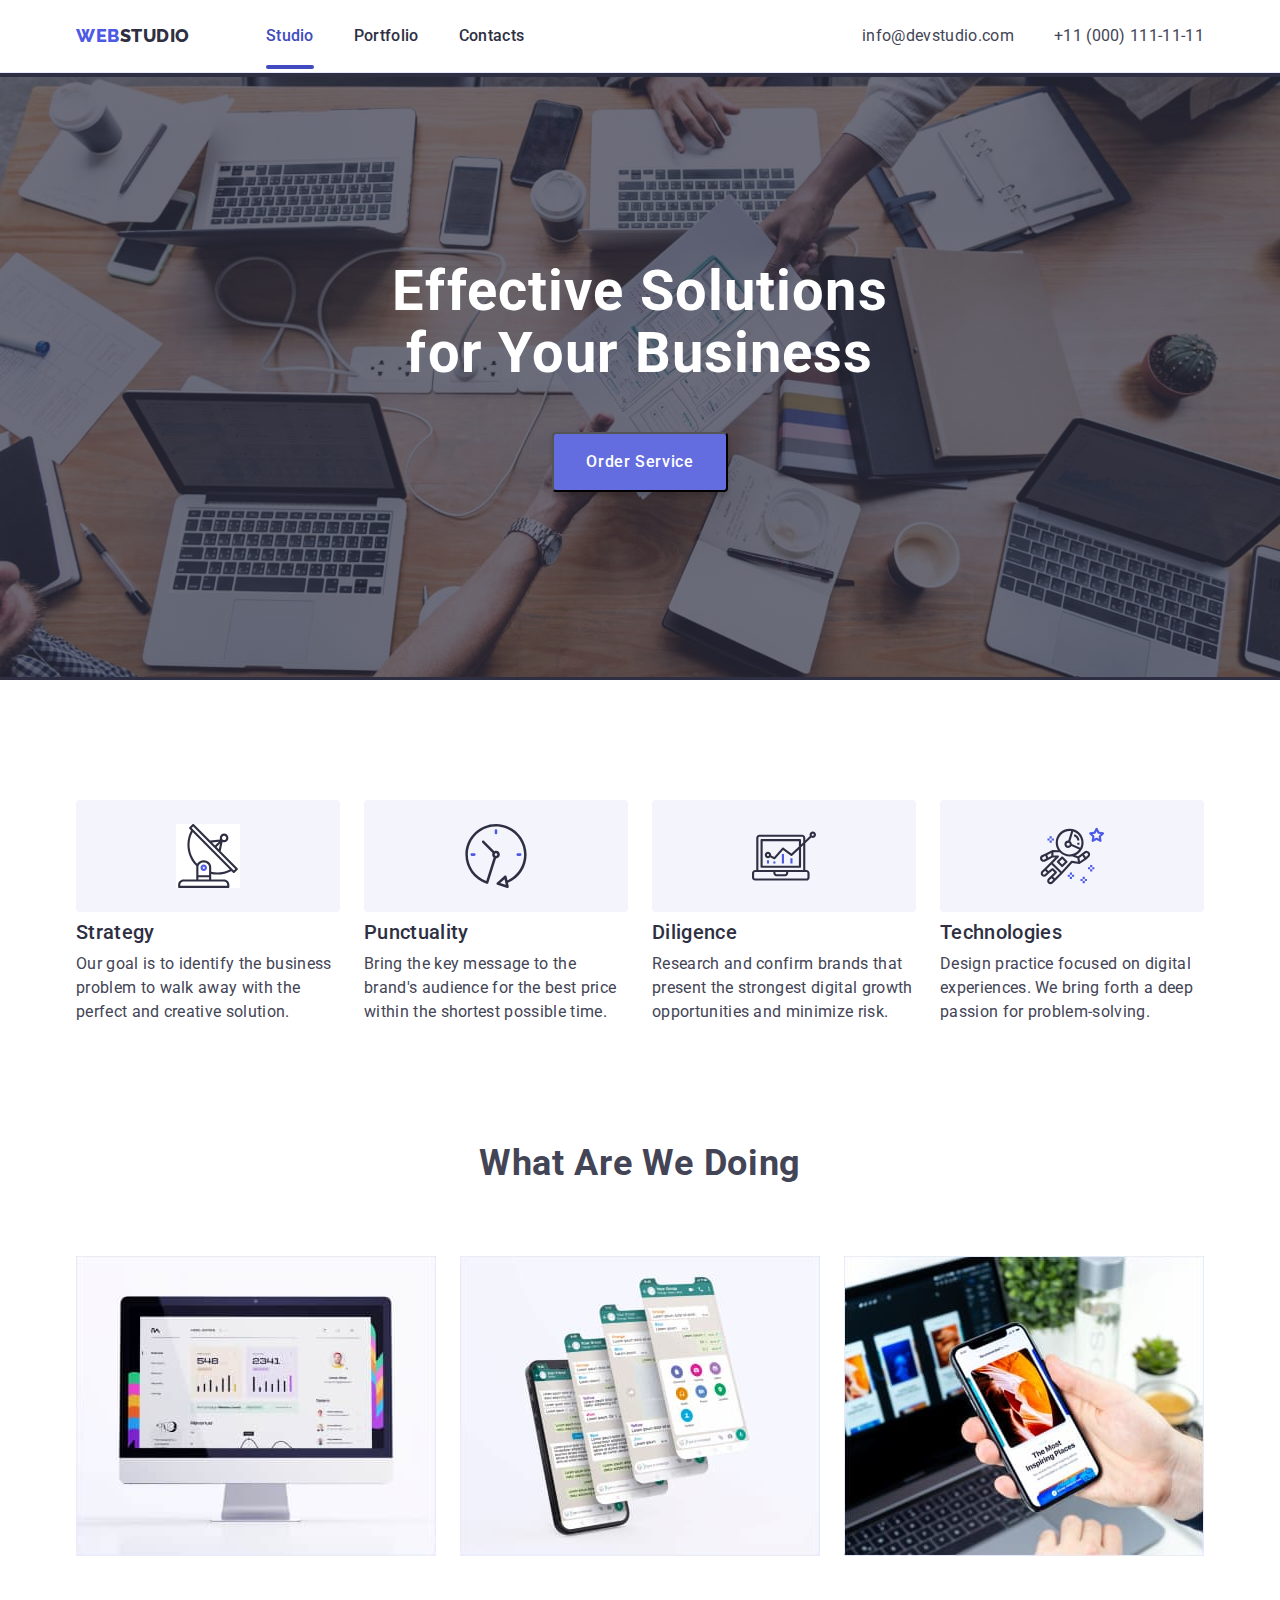
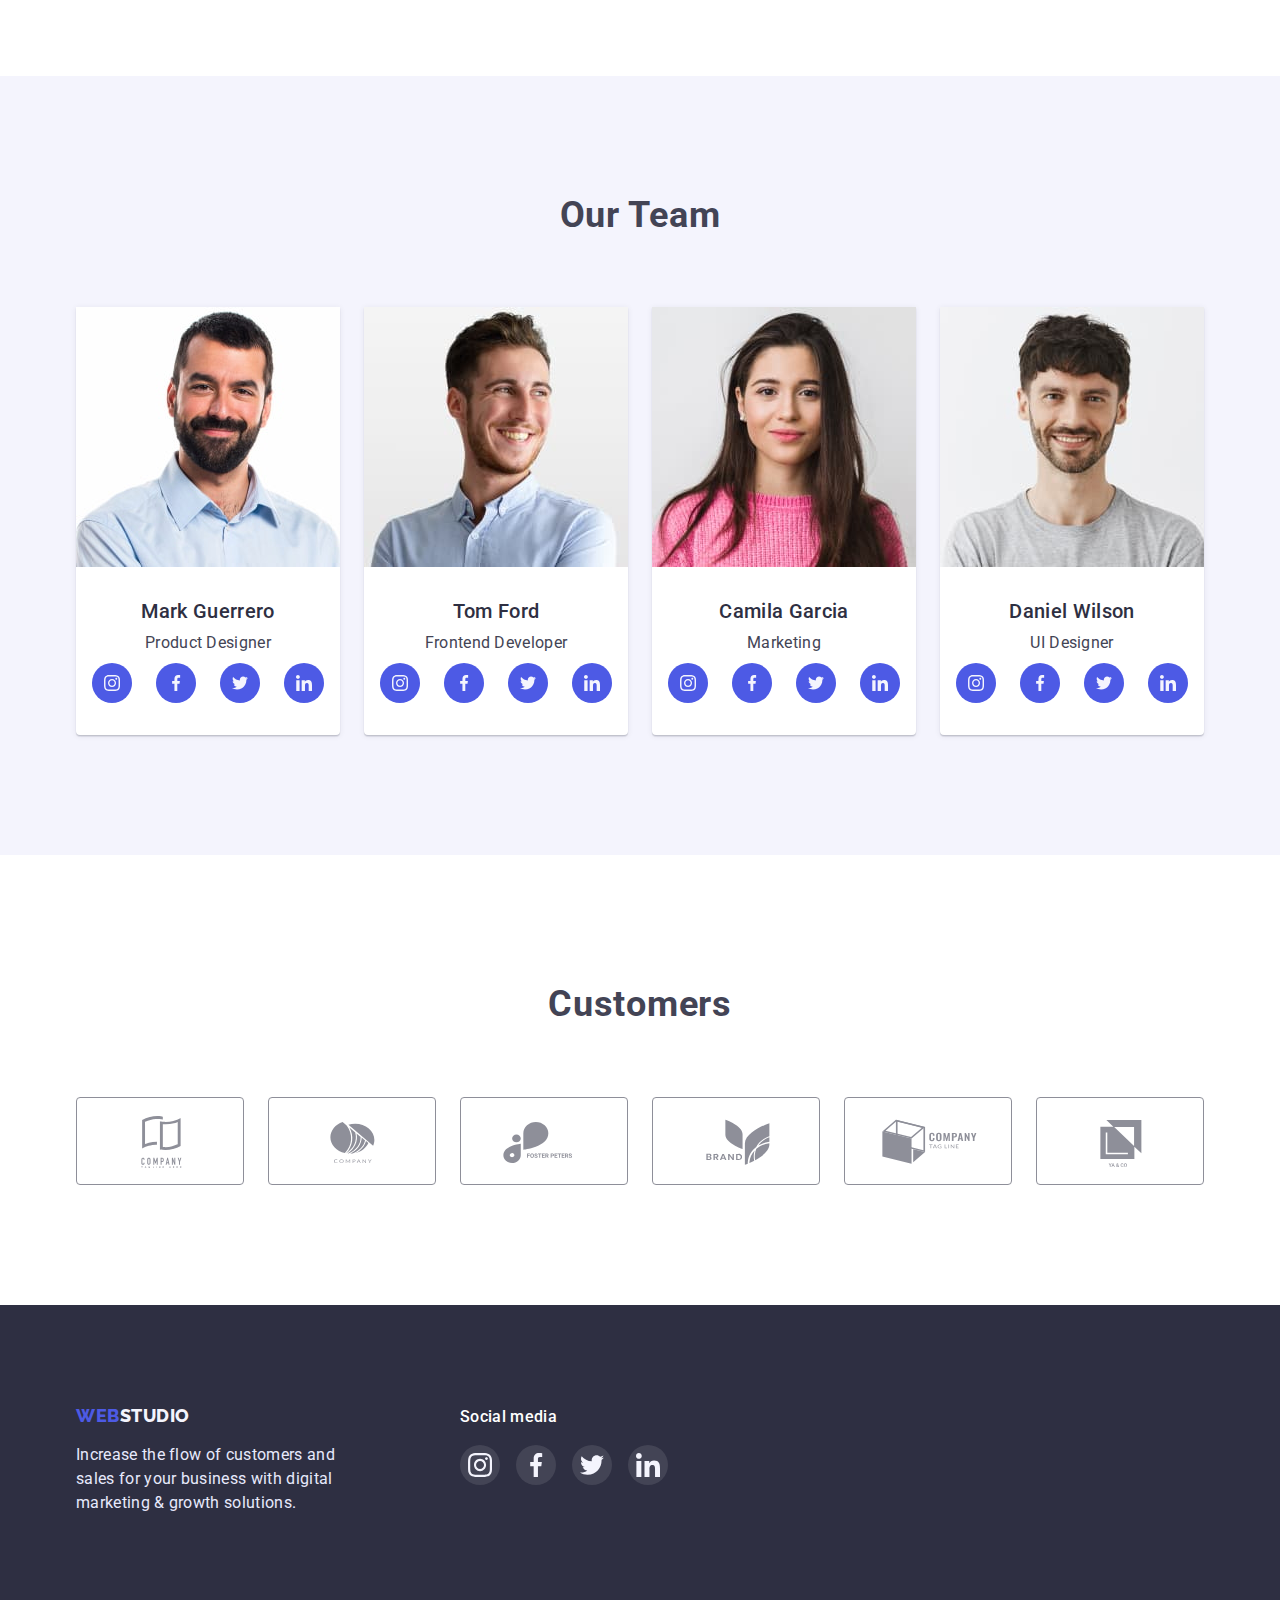
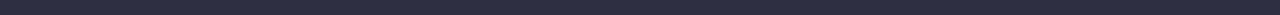
==== index.html @ d283d5fe "Initial commit" ====
<!DOCTYPE html>

<html lang="en">
  <head>
    <meta charset="UTF-8" />
    <meta http-equiv="X-UA-Compatible" content="IE=edge" />
    <meta name="viewport" content="width=>, initial-scale=1.0" />

    <title>WebStudio</title>

    <link
      rel="stylesheet"
      href="https://cdn.jsdelivr.net/npm/modern-normalize@1.1.0/modern-normalize.min.css"
    />

    <link rel="preconnect" href="https://fonts.googleapis.com" />
    <link rel="preconnect" href="https://fonts.gstatic.com" crossorigin />
    <link
      href="https://fonts.googleapis.com/css2?family=Raleway:wght@800&family=Roboto:wght@400;500;700&display=swap"
      rel="stylesheet"
    />
    <link rel="stylesheet" href="./CSS/styles.css" />
  </head>
  <body>
    <!-- Header-->

    <header class="page-header">
      <div class="container header-conteiner">
        <nav class="navigation">
          <a class="logo link" href="./index.html">
            <span class="web">Web</span><span class="studio">Studio </span>
          </a>
          <ul class="menu list">
            <li class="menu-item">
              <a class="menu-link link current" href="./index.html"> Studio</a>
            </li>
            <li class="menu-item">
              <a class="menu-link link" href="./portfolio.html">Portfolio</a>
            </li>
            <li class="menu-item">
              <a class="menu-link link" href="">Contacts</a>
            </li>
          </ul>
        </nav>

        <ul class="contacts list">
          <li class="contacts-item">
            <a class="contacts-link link" href="mailto:info@devstudio.com"
              >info@devstudio.com</a
            >
          </li>
          <li class="contacts-item">
            <a class="contacts-link link" href="tel:+110001111111"
              >+11 (000) 111-11-11</a
            >
          </li>
        </ul>
      </div>
    </header>

    <main>
      <!-- Hero Section-->
      <section class="hero-section">
        <div class="container">
          <h1 class="hero-title">Effective Solutions for Your Business</h1>

          <button type="button" class="hero-button" data-modal-open>
            Order Service
          </button>
        </div>
      </section>
      <!--/ Hero Section-->

      <!-- About us-->
      <section class="section about">
        <div class="container">
          <h2 hidden class="visually-hidden">About us</h2>
          <ul class="list about-list">
            <li class="about-item">
              <div class="about-item-icon">
                <svg class="about-icon" width="64" height="64">
                  <use href="./images/icons.svg#icon-antenna"></use>
                </svg>
              </div>
              <h3 class="about-header">Strategy</h3>
              <p class="about-text">
                Our goal is to identify the business problem to walk away with
                the perfect and creative solution.
              </p>
            </li>
            <li class="about-item">
              <div class="about-item-icon">
                <svg class="about-icon" width="64" height="64">
                  <use href="./images/icons.svg#icon-clock"></use>
                </svg>
              </div>
              <h3 class="about-header">Punctuality</h3>
              <p class="about-text">
                Bring the key message to the brand's audience for the best price
                within the shortest possible time.
              </p>
            </li>
            <li class="about-item">
              <div class="about-item-icon">
                <svg class="about-icon" width="64" height="64">
                  <use href="./images/icons.svg#icon-diagram"></use>
                </svg>
              </div>
              <h3 class="about-header">Diligence</h3>
              <p class="about-text">
                Research and confirm brands that present the strongest digital
                growth opportunities and minimize risk.
              </p>
            </li>
            <li class="about-item">
              <div class="about-item-icon">
                <svg class="about-icon" width="64" height="64">
                  <use href="./images/icons.svg#icon-astronaut"></use>
                </svg>
              </div>
              <h3 class="about-header">Technologies</h3>
              <p class="about-text">
                Design practice focused on digital experiences. We bring forth a
                deep passion for problem-solving.
              </p>
            </li>
          </ul>
        </div>
      </section>
      <!-- /About us-->

      <!--What we doing-->
      <section class="prod-sect section">
        <div class="container">
          <h2 class="prod-sect-header">What are we doing</h2>
          <ul class="list prod-sect-list">
            <li class="prod-sect-item">
              <img src="./images/img1.jpg" alt="#" width="360" height="300" />
            </li>
            <li class="prod-sect-item">
              <img src="./images/img2.jpg" alt="#" width="360" height="300" />
            </li>
            <li class="prod-sect-item">
              <img src="./images/img3.jpg" alt="#" width="360" height="300" />
            </li>
          </ul>
        </div>
      </section>

      <!--Our team-->
      <section class="section team-section">
        <div class="container">
          <h2 class="team-header">Our Team</h2>
          <ul class="list team-list">
            <li class="team-item">
              <img
                class="team-img"
                src="./images/team-img1.jpg"
                alt="#"
                width="264"
                height="260"
              />
              <div class="team-sect-text">
                <h3 class="team-name">Mark Guerrero</h3>
                <p class="team-position">Product Designer</p>

                <ul class="team-social-list list">
                  <li class="team-social-item">
                    <a class="team-social-link link" href=""
                      ><svg class="team-social-icon" width="16" height="16">
                        <use href="./images/icons.svg#icon-instagram"></use>
                      </svg>
                    </a>
                  </li>
                  <li class="team-social-item">
                    <a class="team-social-link link" href=""
                      ><svg class="team-social-icon" width="16" height="16">
                        <use href="./images/icons.svg#icon-facebook"></use>
                      </svg>
                    </a>
                  </li>
                  <li class="team-social-item">
                    <a class="team-social-link link" href=""
                      ><svg class="team-social-icon" width="16" height="16">
                        <use href="./images/icons.svg#icon-twitter"></use>
                      </svg>
                    </a>
                  </li>
                  <li class="team-social-item">
                    <a class="team-social-link link" href=""
                      ><svg class="team-social-icon" width="16" height="16">
                        <use href="./images/icons.svg#icon-linkedin"></use>
                      </svg>
                    </a>
                  </li>
                </ul>
              </div>
            </li>
            <li class="team-item">
              <img
                class="team-img"
                src="./images/team-img2.jpg"
                alt="#"
                width="264"
                height="260"
              />
              <div class="team-sect-text">
                <h3 class="team-name">Tom Ford</h3>
                <p class="team-position">Frontend Developer</p>
                <ul class="team-social-list list">
                  <li class="team-social-item">
                    <a class="team-social-link link" href=""
                      ><svg class="team-social-icon" width="16" height="16">
                        <use href="./images/icons.svg#icon-instagram"></use>
                      </svg>
                    </a>
                  </li>
                  <li class="team-social-item">
                    <a class="team-social-link link" href=""
                      ><svg class="team-social-icon" width="16" height="16">
                        <use href="./images/icons.svg#icon-facebook"></use>
                      </svg>
                    </a>
                  </li>
                  <li class="team-social-item">
                    <a class="team-social-link link" href=""
                      ><svg class="team-social-icon" width="16" height="16">
                        <use href="./images/icons.svg#icon-twitter"></use>
                      </svg>
                    </a>
                  </li>
                  <li class="team-social-item">
                    <a class="team-social-link link" href=""
                      ><svg class="team-social-icon" width="16" height="16">
                        <use href="./images/icons.svg#icon-linkedin"></use>
                      </svg>
                    </a>
                  </li>
                </ul>
              </div>
            </li>
            <li class="team-item">
              <img
                class="team-img"
                src="./images/team-img3.jpg"
                alt="#"
                width="264"
                height="260"
              />
              <div class="team-sect-text">
                <h3 class="team-name">Camila Garcia</h3>
                <p class="team-position">Marketing</p>
                <ul class="team-social-list list">
                  <li class="team-social-item">
                    <a class="team-social-link link" href=""
                      ><svg class="team-social-icon" width="16" height="16">
                        <use href="./images/icons.svg#icon-instagram"></use>
                      </svg>
                    </a>
                  </li>
                  <li class="team-social-item">
                    <a class="team-social-link link" href=""
                      ><svg class="team-social-icon" width="16" height="16">
                        <use href="./images/icons.svg#icon-facebook"></use>
                      </svg>
                    </a>
                  </li>
                  <li class="team-social-item">
                    <a class="team-social-link link" href=""
                      ><svg class="team-social-icon" width="16" height="16">
                        <use href="./images/icons.svg#icon-twitter"></use>
                      </svg>
                    </a>
                  </li>
                  <li class="team-social-item">
                    <a class="team-social-link link" href=""
                      ><svg class="team-social-icon" width="16" height="16">
                        <use href="./images/icons.svg#icon-linkedin"></use>
                      </svg>
                    </a>
                  </li>
                </ul>
              </div>
            </li>
            <li class="team-item">
              <img
                class="team-img"
                src="./images/team-img4.jpg"
                alt="#"
                width="264"
                height="260"
              />
              <div class="team-sect-text">
                <h3 class="team-name">Daniel Wilson</h3>
                <p class="team-position">UI Designer</p>
                <ul class="team-social-list list">
                  <li class="team-social-item">
                    <a class="team-social-link link" href=""
                      ><svg class="team-social-icon" width="16" height="16">
                        <use href="./images/icons.svg#icon-instagram"></use>
                      </svg>
                    </a>
                  </li>
                  <li class="team-social-item">
                    <a class="team-social-link link" href=""
                      ><svg class="team-social-icon" width="16" height="16">
                        <use href="./images/icons.svg#icon-facebook"></use>
                      </svg>
                    </a>
                  </li>
                  <li class="team-social-item">
                    <a class="team-social-link link" href=""
                      ><svg class="team-social-icon" width="16" height="16">
                        <use href="./images/icons.svg#icon-twitter"></use>
                      </svg>
                    </a>
                  </li>
                  <li class="team-social-item">
                    <a class="team-social-link link" href=""
                      ><svg class="team-social-icon" width="16" height="16">
                        <use href="./images/icons.svg#icon-linkedin"></use>
                      </svg>
                    </a>
                  </li>
                </ul>
              </div>
            </li>
          </ul>
        </div>
      </section>
      <section class="section costumers-section">
        <div class="conteiner">
          <h2 class="costumers-header">Customers</h2>
          <ul class="costumers-list list">
            <li class="costumers-item">
              <a class="costumers-link link" href="">
                <svg class="costumers-link-icon" width="104" height="56">
                  <use href="./images/icons.svg#icon-Logo-1"></use>
                </svg>
              </a>
            </li>
            <li class="costumers-item">
              <a class="costumers-link link" href="">
                <svg class="costumers-link-icon" width="104" height="56">
                  <use href="./images/icons.svg#icon-Logo-2"></use>
                </svg>
              </a>
            </li>
            <li class="costumers-item">
              <a class="costumers-link link" href="">
                <svg class="costumers-link-icon" width="104" height="56">
                  <use href="./images/icons.svg#icon-Logo-3"></use>
                </svg>
              </a>
            </li>
            <li class="costumers-item">
              <a class="costumers-link link" href="">
                <svg class="costumers-link-icon" width="104" height="56">
                  <use href="./images/icons.svg#icon-Logo-4"></use>
                </svg>
              </a>
            </li>
            <li class="costumers-item">
              <a class="costumers-link link" href="">
                <svg class="costumers-link-icon" width="104" height="56">
                  <use href="./images/icons.svg#icon-Logo-5"></use>
                </svg>
              </a>
            </li>
            <li class="costumers-item">
              <a class="costumers-link link" href="">
                <svg class="costumers-link-icon" width="104" height="56">
                  <use href="./images/icons.svg#icon-Logo-6"></use>
                </svg>
              </a>
            </li>
          </ul>
        </div>
      </section>
    </main>
    <!-- Footer-->
    <footer class="footer">
      <div class="container footer-container">
        <div class="footer-text">
          <a class="logo-footer link" href="./index.html">
            <span class="web-footer">Web</span
            ><span class="studio-footer">Studio </span>
          </a>
          <p class="footer-text">
            Increase the flow of customers and sales for your business with
            digital marketing & growth solutions.
          </p>
        </div>
        <div class="footer-social">
          <h3 class="footer-header">Social media</h3>
          <ul class="footer-social-list list">
            <li class="footer-social-item">
              <a class="footer-social-link link" href=""
                ><svg class="footer-social-icon" width="24" height="24">
                  <use href="./images/icons.svg#icon-instagram"></use>
                </svg>
              </a>
            </li>
            <li class="footer-social-item">
              <a class="footer-social-link link" href=""
                ><svg class="footer-social-icon" width="24" height="24">
                  <use href="./images/icons.svg#icon-facebook"></use>
                </svg>
              </a>
            </li>
            <li class="footer-social-item">
              <a class="footer-social-link link" href=""
                ><svg class="footer-social-icon" width="24" height="24">
                  <use href="./images/icons.svg#icon-twitter"></use>
                </svg>
              </a>
            </li>
            <li class="footer-social-item">
              <a class="footer-social-link link" href=""
                ><svg class="footer-social-icon" width="24" height="24">
                  <use href="./images/icons.svg#icon-linkedin"></use>
                </svg>
              </a>
            </li>
          </ul>
        </div>
      </div>
    </footer>
    <div class="backdrop is-hidden" data-modal>
      <div class="modal">
        <button type="button" class="modal-close-button" data-modal-close>
          <svg class="modal-close-icon" width="8" height="8">
            <use href="./images/icons.svg#icon-modal-button"></use>
          </svg>
        </button>
      </div>
    </div>
    <script src="./js/modal.js"></script>
  </body>
</html>
---- CSS/styles.css ----
/* Body Studio*/
:root {
  --primary-text-color: #434455;
  --title-text-color: #2e2f42;
  --hover-focus-color: #404bbf;
  --transition-time: 250ms cubic-bezier(0.4, 0, 0.2, 1);
}

h1,
h2,
h3,
h4,
p {
  margin: 0 auto;
}

ul {
  margin: 0;
  padding: 0;
}
img {
  display: block;
}

body {
  font-family: "Roboto", sans-serif;
  font-style: normal;
  color: var(--primary-text-color);
  font-weight: 400;
  font-size: 16px;
  line-height: 1.5;
  letter-spacing: 0.02em;
  max-width: 1440px;
}
.container {
  width: 1158px;
  margin: 0 auto;
  padding-left: 15px;
  padding-right: 15px;
}
.section {
  padding-bottom: 120px;
}

.list {
  list-style: none;
}
.link {
  text-decoration: none;
  transition: color var(--transition-time);
}
.link:hover,
.link:focus {
  color: var(--hover-focus-color);
}

/* Header*/
.page-header {
  padding: 24px 0;
  border-bottom: 1px solid #e7e9fc;
}
.header-conteiner {
  display: flex;
}
.navigation {
  display: flex;
  flex-direction: row;
  align-items: flex-start;
  padding: 0px;
}
.logo {
  font-family: "Raleway", sans-serif;
  font-weight: 800;
  font-size: 18px;
  line-height: 1.3;
  display: flex;
  align-items: center;
  letter-spacing: 0.03em;
  text-transform: uppercase;
  margin-right: 76px;
}
.web {
  color: #4d5ae5;
}
.studio {
  color: var(--title-text-color);
}

.menu-link {
  padding: 24px 0;
  position: relative;
  font-weight: 500;
  color: var(--title-text-color);
}
.current {
  color: var(--hover-focus-color);
}
.current::after {
  content: "";
  display: block;
  position: absolute;
  width: 100%;
  height: 4px;
  bottom: 0;
  left: 0;

  background-color: var(--hover-focus-color);

  border-radius: 2px;
}
.menu {
  display: flex;
  gap: 40px;
}
.contacts {
  display: flex;
  gap: 40px;
  margin-left: auto;
}
.contacts-link {
  color: var(--primary-text-color);
}
/* Hero section*/
.hero-section {
  background: #2e2f42;
  align-items: center;
  text-align: center;
  padding: 188px 0;
  flex-grow: 1;
  background-image: linear-gradient(
      rgba(46, 47, 66, 0.7),
      rgba(46, 47, 66, 0.7)
    ),
    url(../images/people-office1.jpg);
  background-repeat: no-repeat;
  background-position: center;
}
.hero-title {
  font-weight: 700;
  font-size: 56px;
  line-height: 1.1;
  letter-spacing: 0.02em;
  color: #ffffff;

  width: 496px;
  margin-bottom: 48px;
}

.hero-button:hover,
.hero-button:focus {
  background-color: var(--hover-focus-color);
}
.hero-button {
  display: block;
  font-weight: 500;
  font-size: 16px;
  line-height: 1.5;
  font-family: inherit;
  letter-spacing: 0.04em;
  color: #ffffff;
  cursor: pointer;
  background: #636de0;

  box-shadow: 0px 4px 4px rgba(0, 0, 0, 0.15);
  border-radius: 4px;
  padding: 16px 32px;
  margin: 48px auto 0 auto;
  transition: background-color var(--transition-time);
}

/* About section*/
.visually-hidden {
  position: absolute;
  top: -150;
  z-index: -100;
  width: 0;
  height: 0;
  opacity: 0;
  visibility: hidden;
  user-select: none;
  cursor: none;
  margin: 0;
  padding: 0;
  overflow: hidden;
  border: none;
  outline: none;
  white-space: nowrap;
}
.about {
  padding-top: 120px;
}
.about-list {
  display: flex;
  flex-direction: row;
  gap: 24px;
}
.about-item {
  max-width: 264px;
}
.about-item-icon {
  display: flex;

  justify-content: center;
  align-items: center;

  height: 112px;
  background: #f4f4fd;
  border-radius: 4px;
  margin-bottom: 8px;
}

.about-header {
  font-weight: 500;
  font-size: 20px;
  line-height: 1.2;
  color: var(--title-text-color);
  margin-bottom: 8px;
}

/*Products section*/

.prod-sect-header {
  font-weight: 700;
  font-size: 36px;
  line-height: 1.1;
  letter-spacing: 0.02em;
  text-transform: capitalize;
  text-align: center;
  margin-bottom: 72px;
}
.prod-sect-list {
  display: flex;
  flex-direction: row;
  gap: 24px;
}
.prod-sect-item {
  width: calc((100%-48px) / 3);
}

/*Our team*/
.team-section {
  padding-top: 120px;
}
.team-header {
  font-weight: 700;
  font-size: 36px;
  line-height: 1.1;
  letter-spacing: 0.02em;
  text-transform: capitalize;
  text-align: center;
  margin-bottom: 72px;
}
.team-list {
  display: flex;
  flex-direction: row;
  gap: 24px;
}
.team-item {
  text-align: center;
  width: calc((100% - 72px) / 4);
  background: #ffffff;
  box-shadow: 0px 1px 6px rgba(46, 47, 66, 0.08),
    0px 1px 1px rgba(46, 47, 66, 0.16), 0px 2px 1px rgba(46, 47, 66, 0.08);
  border-radius: 0px 0px 4px 4px;
}
.team-section {
  background-color: #f4f4fd;
}
.team-sect-text {
  padding: 32px 16px;
}
.team-name {
  font-weight: 500;
  font-size: 20px;
  line-height: 1.2;
  color: var(--title-text-color);
  margin-bottom: 8px;
}
.team-position {
  margin-bottom: 8px;
}
.team-social-list {
  display: flex;
  justify-content: center;
  gap: 24px;
}
.team-social-item {
  width: 40px;
  height: 40px;
  transition: background-color var(--transition-time);
}
.team-social-link {
  display: flex;
  justify-content: center;
  align-items: center;
  width: 100%;
  height: 100%;
  border-radius: 50%;
  background-color: #4d5ae5;
  transition: background-color var(--transition-time);
}
.team-social-item :hover,
.team-social-item:focus {
  background-color: #404bbf;
}
/* Costumers*/
.costumers-section {
  padding-top: 130px;
}
.costumers-header {
  font-weight: 700;
  font-size: 36px;
  line-height: 1.1;
  letter-spacing: 0.02em;
  text-transform: capitalize;
  box-sizing: border-box;
  text-align: center;
  margin-bottom: 72px;
}
.costumers-list {
  display: flex;
  justify-content: center;
  gap: 24px;
}
.costumers-item {
  width: 168px;
  height: 88px;
}
.costumers-link {
  display: flex;
  justify-content: center;
  align-items: center;
  width: 100%;
  height: 100%;
  fill: #8e8f99;
  border: 1px solid #8e8f99;
  border-radius: 4px;
  transition: fill var(--transition-time), border-color var(--transition-time);
}
.costumers-link:hover,
.costumers-link:focus {
  fill: #404bbf;
  border-color: #404bbf;
}

/*Footer*/

.footer {
  background: #2e2f42;
  padding: 100px 0;
}
.footer-container {
  display: flex;
}

.logo-footer {
  font-family: "Raleway", sans-serif;
  font-weight: 800;
  font-size: 18px;
  line-height: 1.2;
  display: inline-block;
  align-items: center;
  letter-spacing: 0.03em;
  text-transform: uppercase;
  margin-bottom: 16px;
}
.web-footer {
  color: #4d5ae5;
}
.studio-footer {
  color: #f4f4fd;
}
.footer-text {
  color: #e7e9fc;
  max-width: 264px;
  margin-left: 0;
}
.footer-social {
  margin-left: 120px;
}
.footer-header {
  font-style: normal;
  font-weight: 500;
  font-size: 16px;
  line-height: 1.5;
  letter-spacing: 0.02em;
  box-sizing: border-box;
  color: #ffffff;
  margin-bottom: 16px;
}
.footer-social-list {
  display: flex;
  justify-content: center;
  gap: 16px;
}
.footer-social-item {
  width: 40px;
  height: 40px;
  transition: background-color var(--transition-time);
}
.footer-social-link {
  display: flex;
  justify-content: center;
  align-items: center;
  width: 100%;
  height: 100%;
  border-radius: 50%;

  background-color: rgba(255, 255, 255, 0.1);
  transition: background-color var(--transition-time);
}
.footer-social-item :hover,
.footer-social-item:focus {
  background-color: rgba(49, 208, 170, 1);
}

/*--------- Portfolio---------*/
.filters {
  padding-top: 96px;
}
.filters-button:hover,
.filters-button:focus {
  color: #ffffff;
  background-color: var(--hover-focus-color);
  border-color: var(--hover-focus-color);
  box-shadow: 0px 3px 1px rgba(0, 0, 0, 0.1), 0px 2px 1px rgba(0, 0, 0, 0.08),
    0px 2px 2px rgba(0, 0, 0, 0.12);
}
.filters-list {
  display: flex;
  flex-direction: row;
  align-items: center;
  justify-content: center;
  padding: 0px;
  gap: 24px;
  margin-bottom: 72px;
}
.filters-button {
  display: block;
  font-weight: 500;
  font-size: 16px;
  line-height: 1.5;
  font-family: inherit;
  cursor: pointer;
  border: 1px solid #e7e9fc;
  border-radius: 4px;
  text-align: center;
  letter-spacing: 0.04em;
  color: #4d5ae5;
  padding: 12px 24px;
  transition: color var(--transition-time),
    background-color var(--transition-time), border-color var(--transition-time),
    box-shadow var(--transition-time);
}

.projects-menu-list {
  display: flex;
  flex-wrap: wrap;
  gap: 48px 24px;
}

.projects-meny-item {
  width: 360px;
  padding: 0;
}
.project-menu-link {
  text-decoration: none;
  display: block;
  transition: box-shadow var(--transition-time);
}
.project-menu-link:hover {
  box-shadow: 0px 1px 6px rgba(46, 47, 66, 0.08),
    0px 1px 1px rgba(46, 47, 66, 0.16), 0px 2px 1px rgba(46, 47, 66, 0.08);
}
.projects-menu-headers {
  font-weight: 500;
  font-size: 20px;
  line-height: 1.2;
  color: var(--title-text-color);
  margin-bottom: 8px;
}
.project-menu-text-box {
  padding: 32px 16px;
  border: 1px solid #e7e9fc;
  border-top: none;
}
.project-menu-text {
  color: var(--primary-text-color);
}
.project-list-img-wraper {
  position: relative;
  overflow: hidden;
}
.projects-overlay {
  color: #f4f4fd;
  background-color: rgba(77, 90, 229, 1);
  padding: 32px 40px;
  position: absolute;
  top: 0;
  left: 0;
  width: 100%;
  height: 100%;
  overflow: auto;
  transform: translate(0, 100%);
  transition: transform var(--transition-time);
}
.project-menu-link:hover .projects-overlay,
.project-menu-link:focus .projects-overlay {
  transform: translate(0, 0);
}

/*----- Modal----*/
.backdrop {
  position: fixed;
  z-index: 100;
  left: 0;
  top: 0;
  width: 100%;
  height: 100%;
  background-color: rgba(46, 47, 66, 0.4);
  opacity: 1;
  transition: opacity var(--transition-time), visibility var(--transition-time);
}
.backdrop.is-hidden {
  opacity: 0;
  visibility: hidden;
  pointer-events: none;
}

.modal {
  position: absolute;
  top: 50%;
  left: 50%;
  transform: translate(-50%, -50%) scale(1);
  width: 408px;
  height: 576px;
  background: #fcfcfc;
  box-shadow: 0px 1px 1px rgba(0, 0, 0, 0.14), 0px 1px 3px rgba(0, 0, 0, 0.12),
    0px 2px 1px rgba(0, 0, 0, 0.2);
  border-radius: 4px;

  transition: transform 1s linear;
}
.backdrop.backdrop.is-hidden.modal {
  transform: scale(0);
}

.modal-close-button {
  position: absolute;
  top: 24px;
  right: 24px;
  display: flex;
  justify-content: center;
  align-items: center;
  cursor: pointer;
  width: 24px;
  height: 24px;
  padding: 0;
  border-radius: 50%;
  background: #e7e9fc;
  border: 1px solid rgba(0, 0, 0, 0.1);
  transition: fill var(--transition-time),
    background-color var(--transition-time);
}
.modal-close-button:hover,
.modal-close-button:focus {
  fill: rgba(255, 255, 255, 1);
  background-color: rgba(64, 75, 191, 1);
}

/*----- Modal----*/
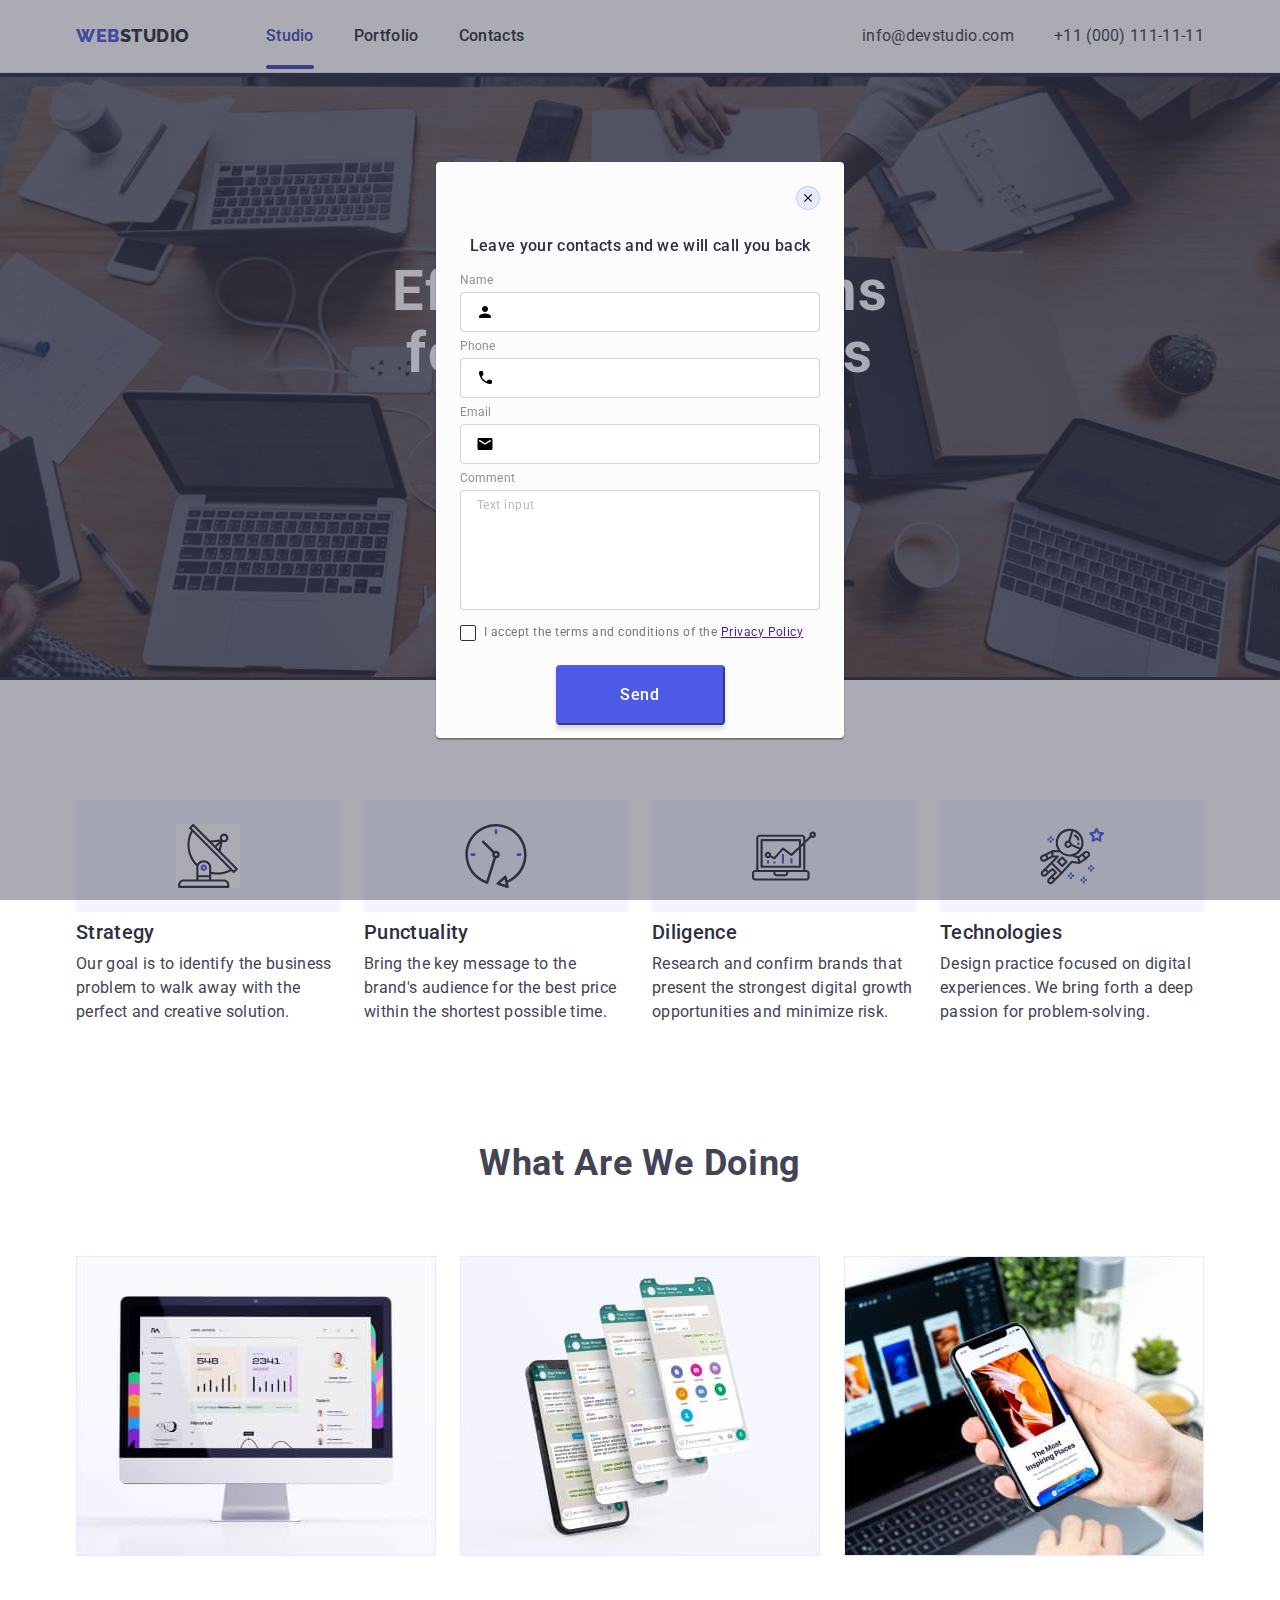
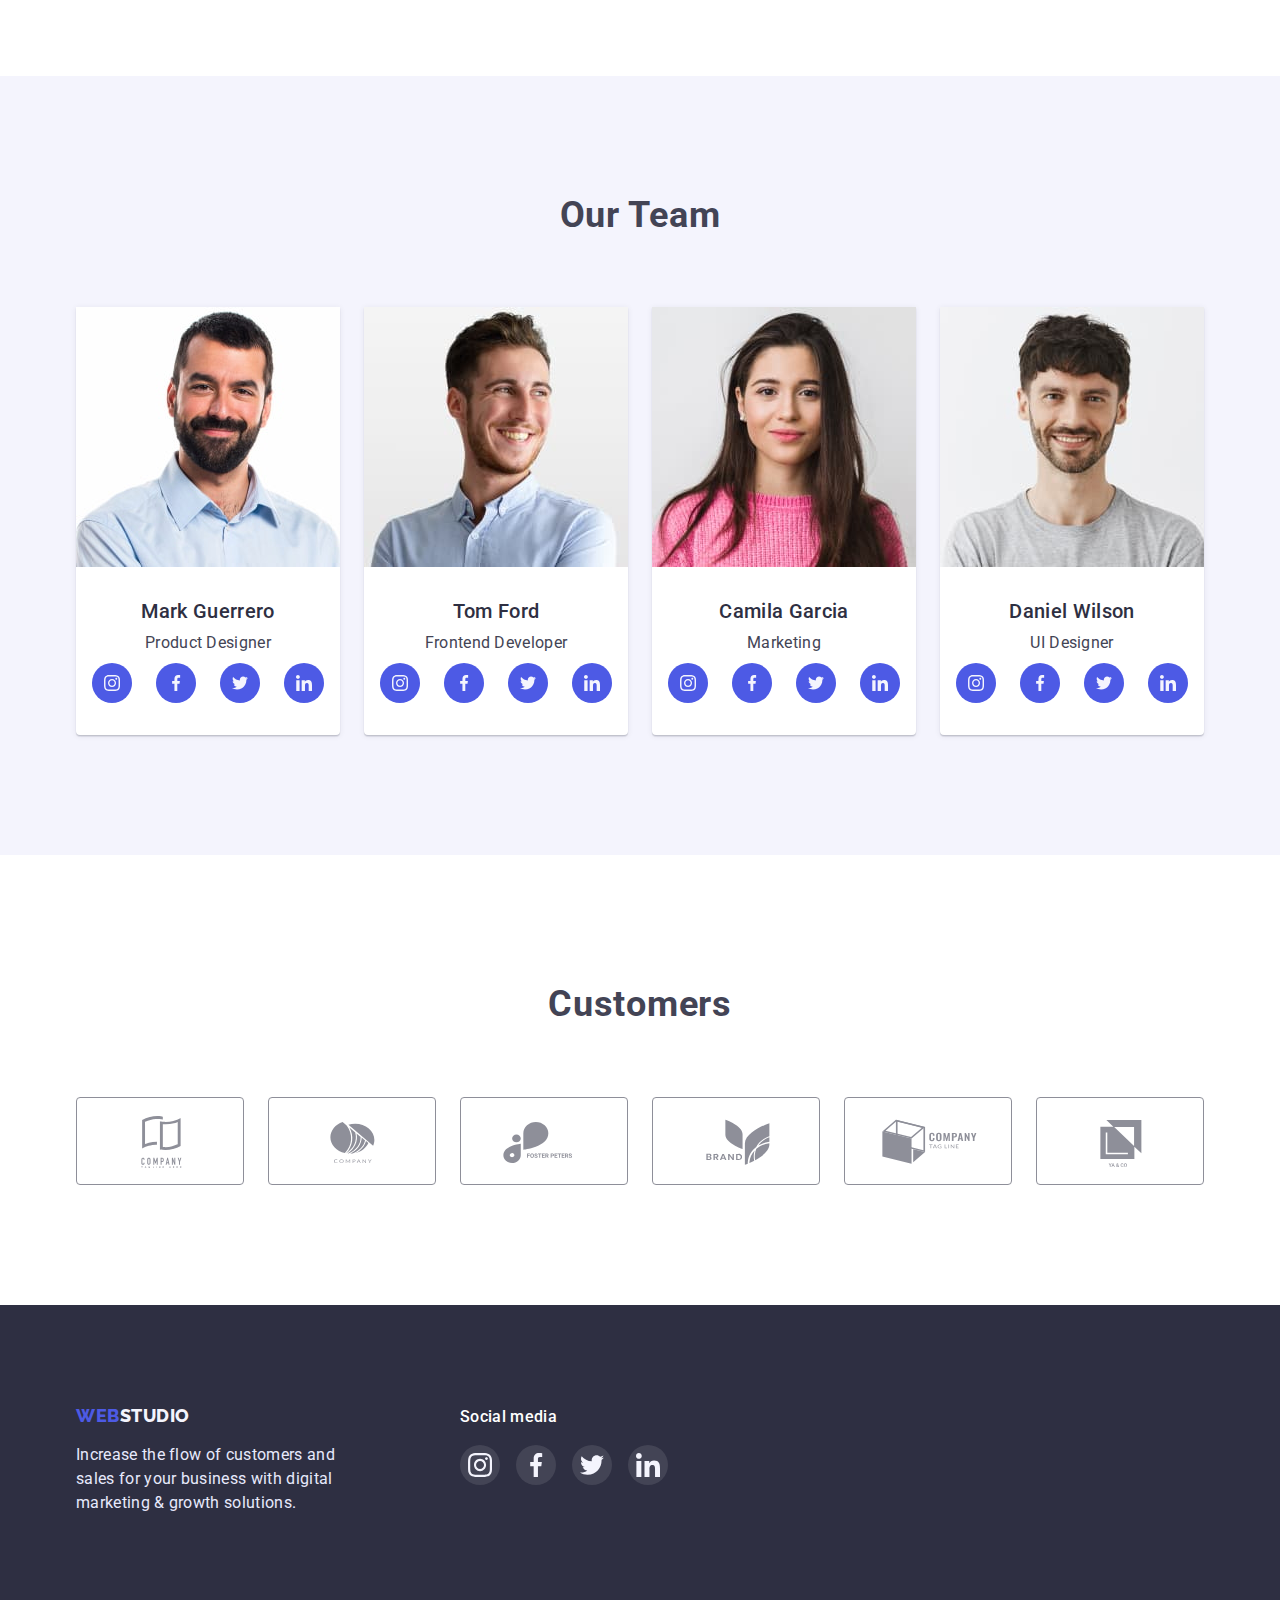
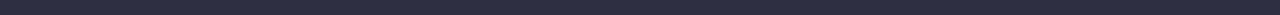
==== commit 9d539f83: "hw6 day1" ====
--- a/index.html
+++ b/index.html
@@ -426,13 +426,84 @@
         </div>
       </div>
     </footer>
-    <div class="backdrop is-hidden" data-modal>
+    <div class="backdrop" data-modal>
       <div class="modal">
         <button type="button" class="modal-close-button" data-modal-close>
           <svg class="modal-close-icon" width="8" height="8">
             <use href="./images/icons.svg#icon-modal-button"></use>
           </svg>
         </button>
+        <form class="modal-form">
+          <p class="modal-text">
+            Leave your contacts and we will call you back
+          </p>
+          <label class="modal-form-field">
+            <span class="modal-form-input-desc">Name</span>
+            <span class="modal-form-input-wrapper">
+              <input
+                type="text"
+                name="user_name"
+                class="modal-form-input"
+                required
+                pattern="[a-zA-Z]+"
+                minlength="2"
+              />
+              <svg class="modal-form-input-icon" width="18" height="24">
+                <use href="./images/icons.svg#icon-name"></use>
+              </svg>
+            </span>
+          </label>
+          <label class="modal-form-field">
+            <span class="modal-form-input-desc">Phone</span>
+            <span class="modal-form-input-wrapper">
+              <input
+                type="tel"
+                name="user_phone_number"
+                class="modal-form-input"
+                required
+                pattern="[0-9]{3}-[0-9]{3}-[0-9]{2}-[0-9]{2}"
+                title="xxx-xxx-xx-xx"
+              />
+              <svg class="modal-form-input-icon" width="18" height="24">
+                <use href="./images/icons.svg#icon-phone"></use>
+              </svg>
+            </span>
+          </label>
+          <label class="modal-form-field">
+            <span class="modal-form-input-desc">Email</span>
+            <span class="modal-form-input-wrapper">
+              <input
+                type="email"
+                name="user_email_adresses"
+                class="modal-form-input"
+                required
+              />
+              <svg class="modal-form-input-icon" width="18" height="24">
+                <use href="./images/icons.svg#icon-email"></use>
+              </svg>
+            </span>
+          </label>
+          <label class="modal-form-field">
+            <span class="modal-form-input-desc">Comment</span>
+            <textarea
+              name="user_message"
+              class="modal-form-message"
+              placeholder="Text input"
+            ></textarea>
+          </label>
+          <input
+            id="user-policy"
+            type="checkbox"
+            name="user_policy"
+            class="modal-form-check visually-hidden"
+          />
+          <label for="user-policy" class="modal-form-check-desc"
+            >I accept the terms and conditions of the&nbsp;
+            <a href="">Privacy Policy</a>
+          </label>
+
+          <button type="submit" class="modal-form-submit">Send</button>
+        </form>
       </div>
     </div>
     <script src="./js/modal.js"></script>
--- a/CSS/styles.css
+++ b/CSS/styles.css
@@ -534,6 +534,7 @@
   transform: translate(-50%, -50%) scale(1);
   width: 408px;
   height: 576px;
+  padding: 72px 24px 24px;
   background: #fcfcfc;
   box-shadow: 0px 1px 1px rgba(0, 0, 0, 0.14), 0px 1px 3px rgba(0, 0, 0, 0.12),
     0px 2px 1px rgba(0, 0, 0, 0.2);
@@ -567,5 +568,124 @@
   fill: rgba(255, 255, 255, 1);
   background-color: rgba(64, 75, 191, 1);
 }
+.modal-form {
+  display: flex;
+  flex-direction: column;
+}
+.modal-text {
+  font-weight: 500;
+
+  text-align: center;
+
+  color: var(--title-text-color);
+  margin-bottom: 16px;
+}
+.modal-form-field {
+  margin-bottom: 8px;
+}
+.modal-form-input-desc {
+  display: block;
+  font-size: 12px;
+  line-height: 1.16;
+  letter-spacing: 0.01em;
+  color: #8e8f99;
+  margin-bottom: 4px;
+}
+.modal-form-input-wrapper {
+  display: block;
+  position: relative;
+}
+.modal-form-input {
+  width: 100%;
+  height: 40px;
+  border: 1px solid rgba(33, 33, 33, 0.2);
+  border-radius: 4px;
+  padding-left: 38px;
+  transition: border-color var(--transition-time);
+}
+.modal-form-input:focus {
+  outline: none;
+  border-color: #4d5ae5;
+}
+.modal-form-input-icon {
+  display: block;
+  position: absolute;
+  top: 50%;
+  left: 16px;
+  transform: translate(0, -50%);
+  transition: fill var(--transition-time);
+}
+.modal-form-input:focus + .modal-form-input-icon {
+  fill: #4d5ae5;
+}
+.modal-form-message {
+  width: 100%;
+  height: 120px;
+  resize: none;
+  border: 1px solid rgba(33, 33, 33, 0.2);
+  border-radius: 4px;
+  padding: 8px 16px;
+  transition: border-color var(--transition-time);
+}
+.modal-form-message::placeholder {
+  font-size: 12px;
+  line-height: 1.16;
+  letter-spacing: 0.04em;
+  color: rgba(117, 117, 117, 0.5);
+}
+.modal-form-message:focus {
+  outline: none;
+  border-color: #4d5ae5;
+}
+.modal-form-check-desc::before {
+  content: "";
+  display: block;
+  width: 16px;
+  height: 16px;
+  border: 1.25px solid var(--title-text-color);
+  border-radius: 2px;
+  cursor: pointer;
+  margin-right: 8px;
+}
+.modal-form-check-desc {
+  display: flex;
+  align-items: center;
+  margin-bottom: 24px;
+  font-size: 12px;
+  line-height: 1.16;
+  letter-spacing: 0.04em;
+  color: #757575;
+}
+.modal-form-check:checked + .modal-form-check-desc::before {
+  background-color: var(--hover-focus-color);
+  background-image: url(../images/checked-icon.svg);
+  background-repeat: no-repeat;
+  background-position: center;
+}
+.modal-form-check:focus + .modal-form-check-desc::before {
+  outline: none;
+  border-color: #4d5ae5;
+}
+.modal-form-submit {
+  align-self: center;
+  font-weight: 500;
+  font-size: 16px;
+  line-height: 1.5;
+  text-align: center;
+  letter-spacing: 0.04em;
+  color: #ffffff;
+  width: 169px;
+  background: #4d5ae5;
+  box-shadow: 0px 4px 4px rgba(0, 0, 0, 0.15);
+  border-radius: 4px;
+  cursor: pointer;
+  padding: 16px 32px;
+  border-color: #4d5ae5;
+  transition: background-color var(--transition-time);
+}
+.modal-form-submit:hover,
+.modal-form-submit:focus {
+  background-color: var(--hover-focus-color);
+}
 
 /*----- Modal----*/
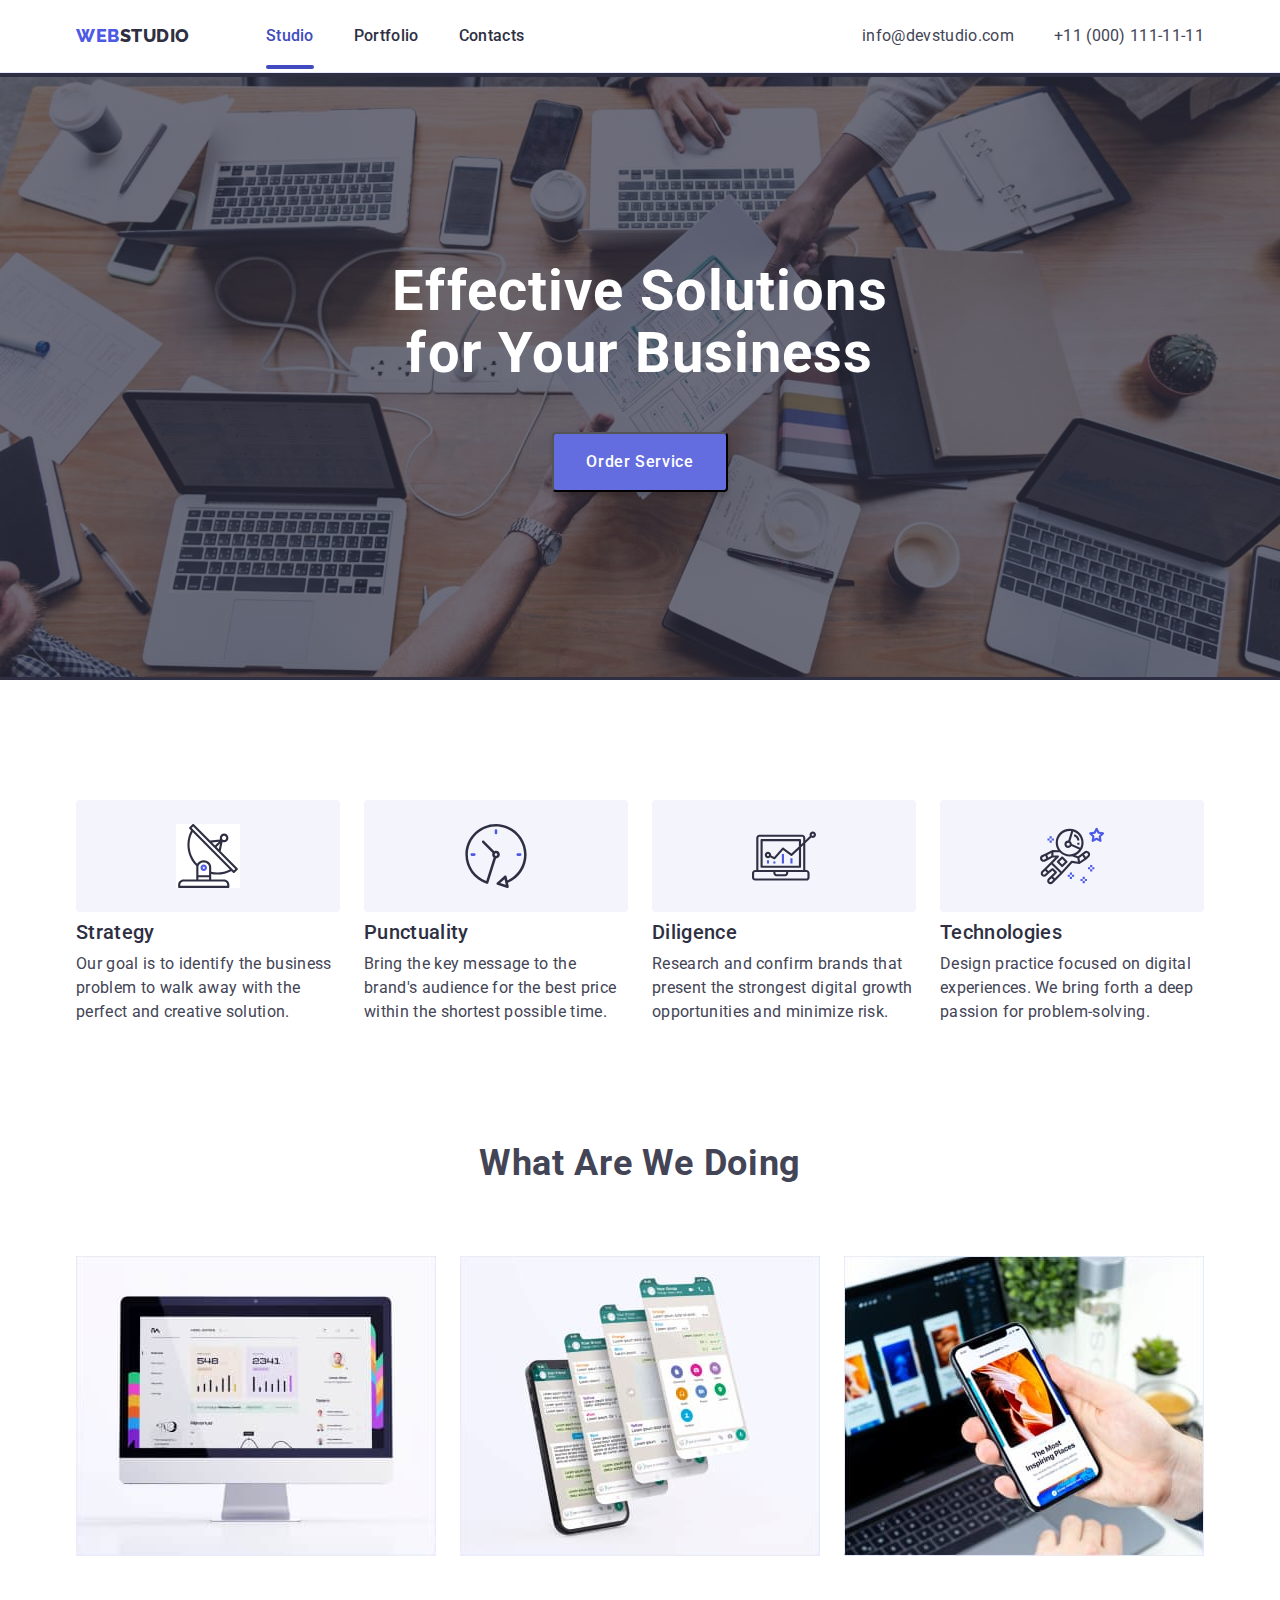
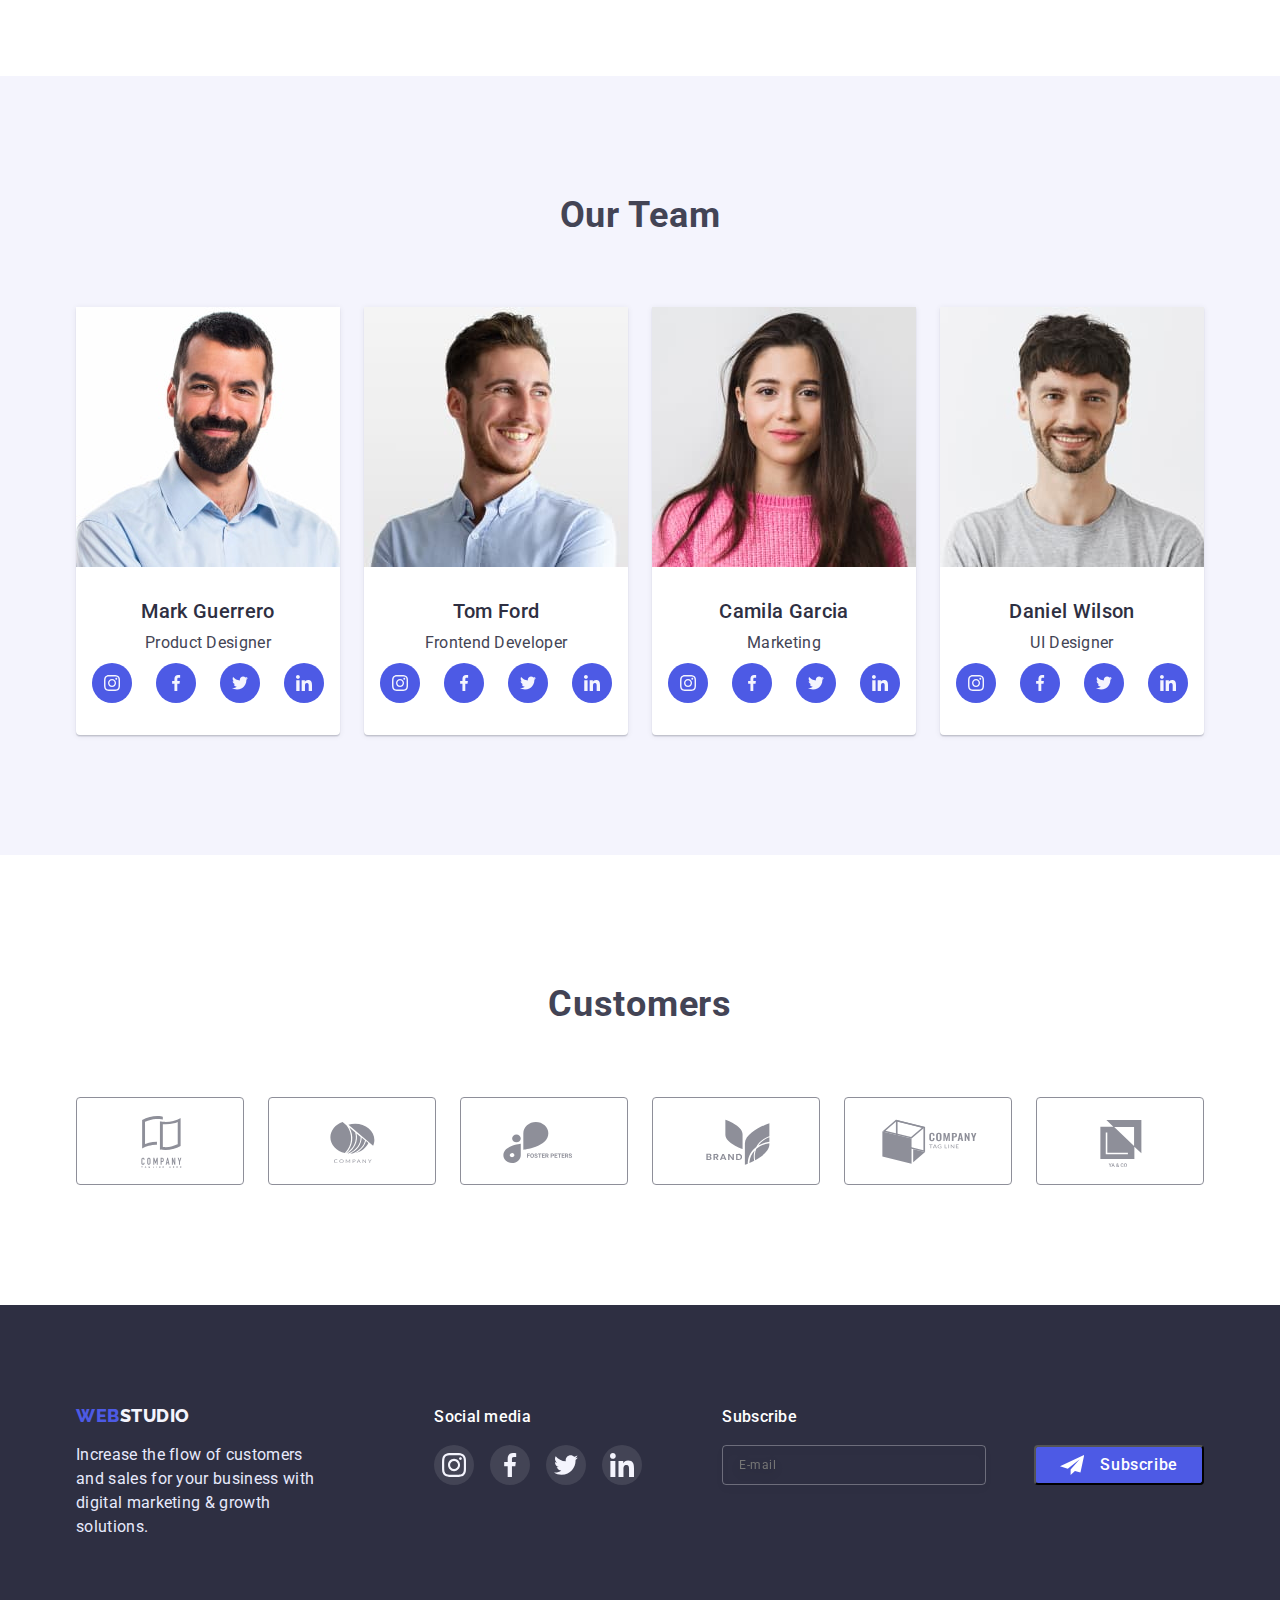
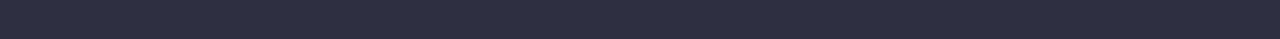
==== commit f5a621cb: "hw6 finish" ====
--- a/index.html
+++ b/index.html
@@ -424,9 +424,29 @@
             </li>
           </ul>
         </div>
+        <div class="footer-subs-wrapper">
+          <h3 class="footer-header">Subscribe</h3>
+          <form class="footer-subs-form">
+            <label class="footer-form-field">
+              <input
+                type="email"
+                name="footer_subs_email_adresses"
+                class="footer-form-input"
+                placeholder="E-mail"
+                required
+              />
+            </label>
+            <button type="submit" class="footer-subs-btn">
+              <svg class="footer-subs-icon" width="24" height="24">
+                <use href="./images/icons.svg#icon-subscribe"></use>
+              </svg>
+              Subscribe
+            </button>
+          </form>
+        </div>
       </div>
     </footer>
-    <div class="backdrop" data-modal>
+    <div class="backdrop is-hidden" data-modal>
       <div class="modal">
         <button type="button" class="modal-close-button" data-modal-close>
           <svg class="modal-close-icon" width="8" height="8">
--- a/CSS/styles.css
+++ b/CSS/styles.css
@@ -413,6 +413,47 @@
 .footer-social-item:focus {
   background-color: rgba(49, 208, 170, 1);
 }
+.footer-subs-wrapper {
+  margin-left: 80px;
+}
+.footer-subs-form {
+  display: flex;
+  gap: 24px;
+}
+.footer-form-input {
+  display: block;
+  font-weight: 400;
+  font-size: 12px;
+  line-height: 2;
+  letter-spacing: 0.04em;
+  color: rgba(255, 255, 255, 0.6);
+  background-color: transparent;
+  border: 1px solid rgba(255, 255, 255, 0.3);
+  filter: drop-shadow(0px 4px 4px rgba(0, 0, 0, 0.15));
+  border-radius: 4px;
+  padding: 8px 16px;
+  width: 264px;
+  height: 40px;
+}
+.footer-subs-btn {
+  display: flex;
+  gap: 16px;
+  margin-left: 24px;
+  background-color: #4d5ae5;
+  border-radius: 4px;
+  height: 40px;
+  padding: 8px 24px;
+  font-weight: 500;
+  align-items: center;
+  text-align: center;
+  letter-spacing: 0.04em;
+  color: #ffffff;
+  transition: background-color var(--transition-time);
+}
+.footer-subs-btn:hover,
+.footer-subs-btn:focus {
+  background-color: var(--hover-focus-color);
+}
 
 /*--------- Portfolio---------*/
 .filters {
@@ -680,7 +721,7 @@
   border-radius: 4px;
   cursor: pointer;
   padding: 16px 32px;
-  border-color: #4d5ae5;
+
   transition: background-color var(--transition-time);
 }
 .modal-form-submit:hover,
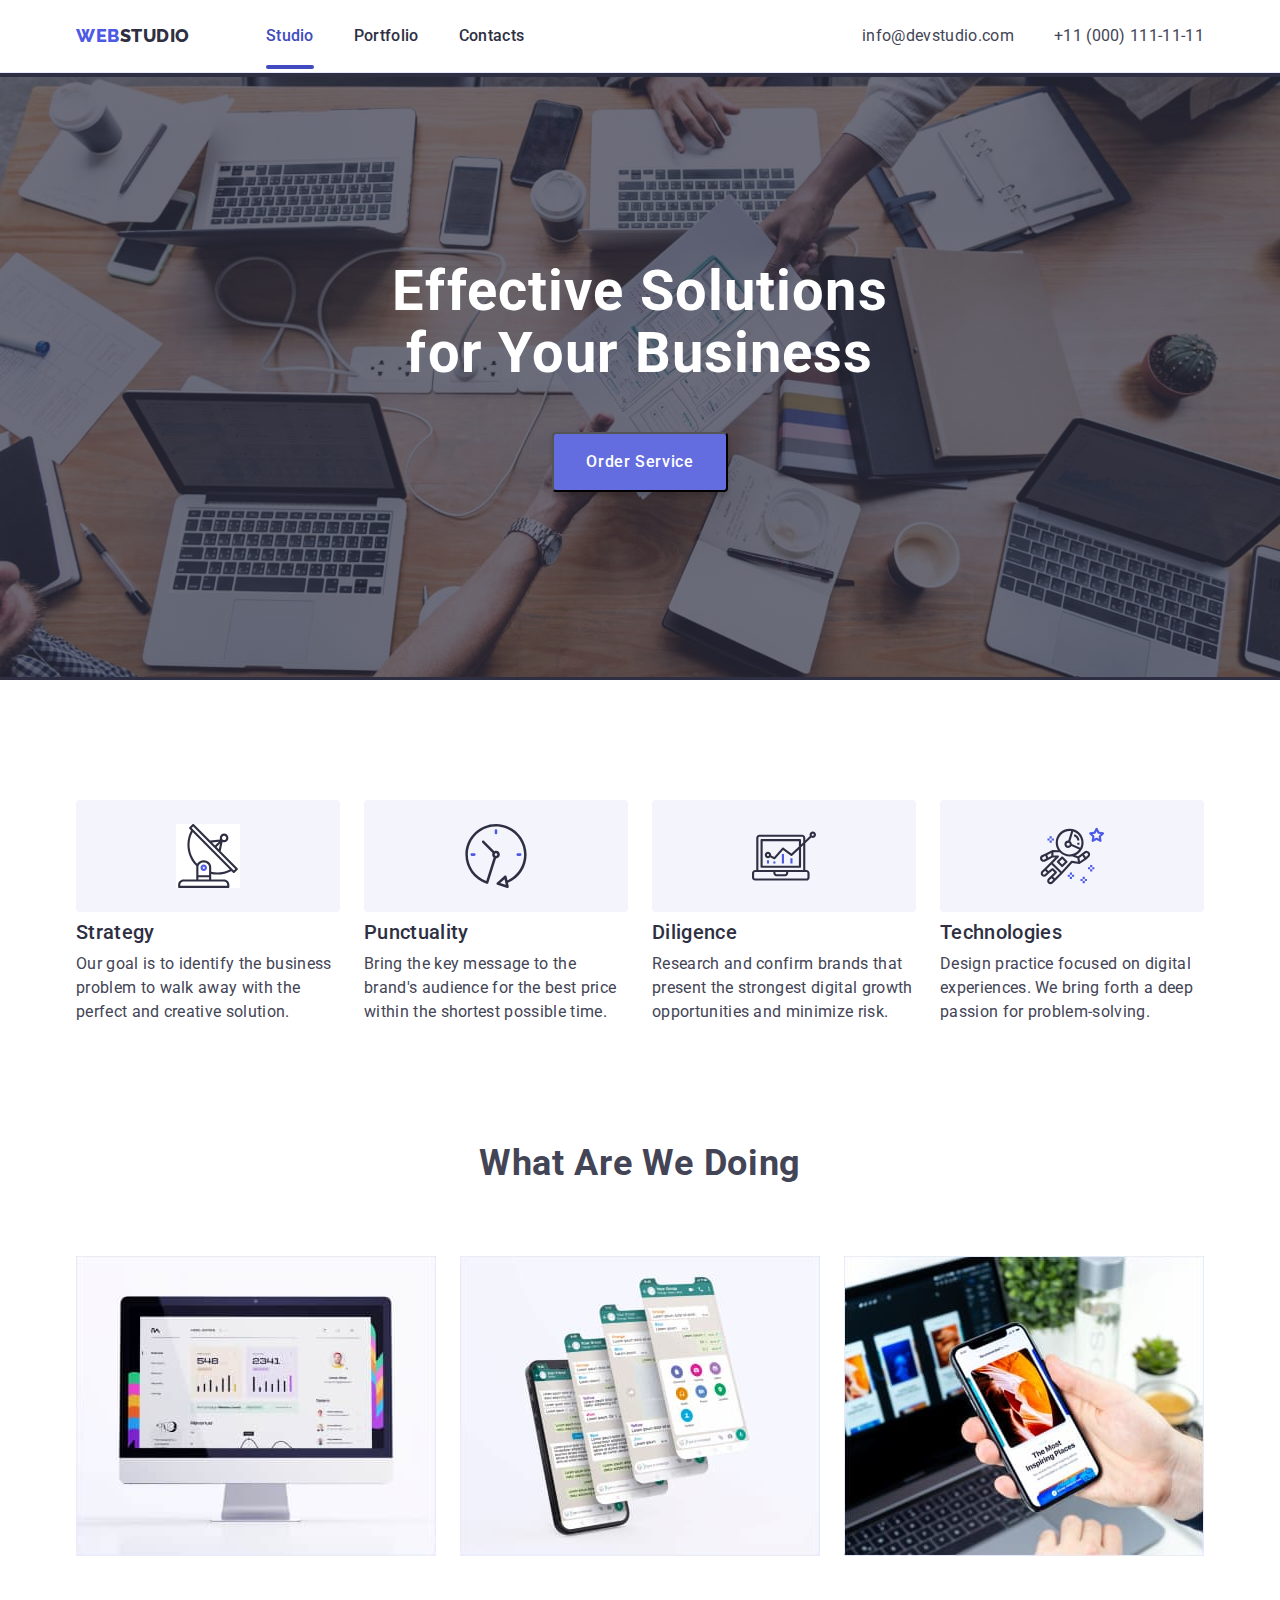
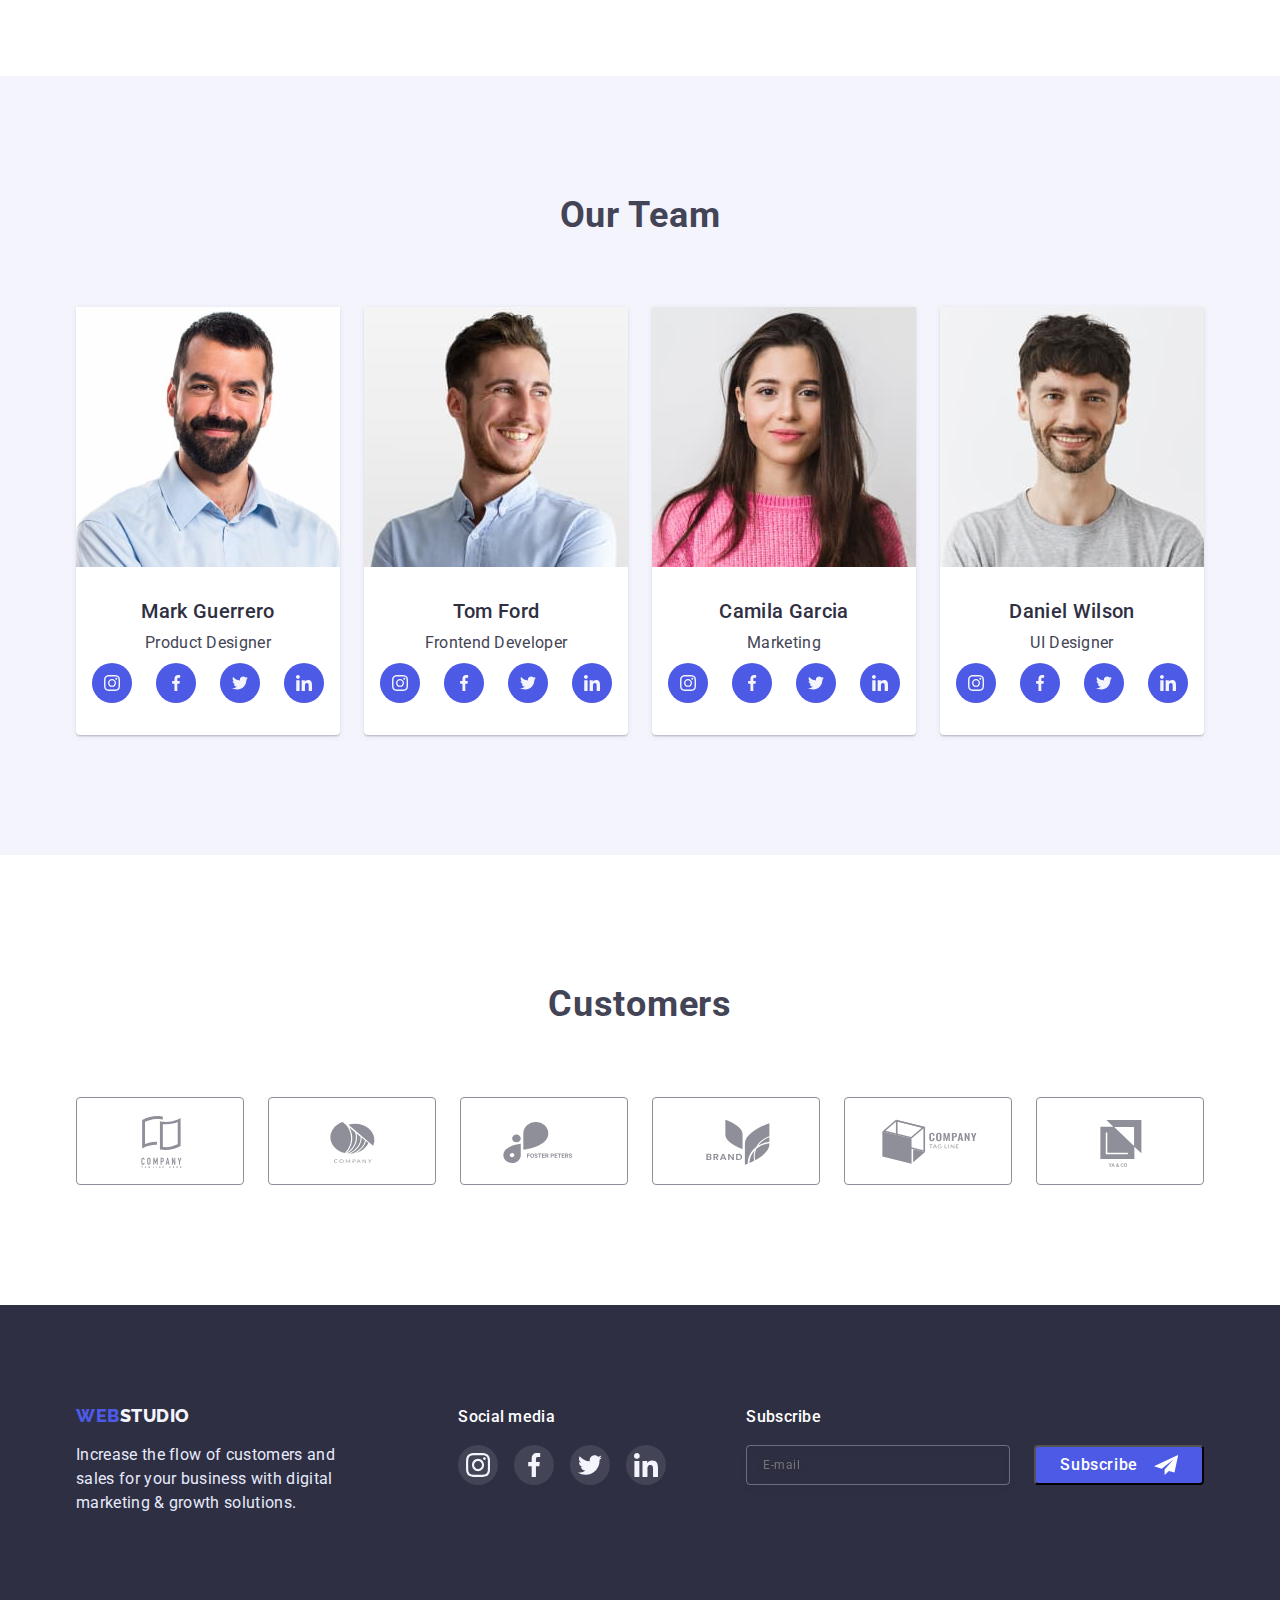
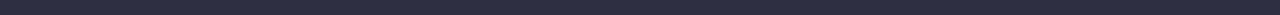
==== commit 69626e73: "допрацювання" ====
--- a/index.html
+++ b/index.html
@@ -437,10 +437,10 @@
               />
             </label>
             <button type="submit" class="footer-subs-btn">
+              Subscribe
               <svg class="footer-subs-icon" width="24" height="24">
                 <use href="./images/icons.svg#icon-subscribe"></use>
               </svg>
-              Subscribe
             </button>
           </form>
         </div>
@@ -503,7 +503,7 @@
               </svg>
             </span>
           </label>
-          <label class="modal-form-field">
+          <label class="modal-form-field modal-coments-field">
             <span class="modal-form-input-desc">Comment</span>
             <textarea
               name="user_message"
--- a/CSS/styles.css
+++ b/CSS/styles.css
@@ -438,7 +438,7 @@
 .footer-subs-btn {
   display: flex;
   gap: 16px;
-  margin-left: 24px;
+  cursor: pointer;
   background-color: #4d5ae5;
   border-radius: 4px;
   height: 40px;
@@ -574,7 +574,7 @@
   left: 50%;
   transform: translate(-50%, -50%) scale(1);
   width: 408px;
-  height: 576px;
+  height: 584px;
   padding: 72px 24px 24px;
   background: #fcfcfc;
   box-shadow: 0px 1px 1px rgba(0, 0, 0, 0.14), 0px 1px 3px rgba(0, 0, 0, 0.12),
@@ -624,6 +624,9 @@
 .modal-form-field {
   margin-bottom: 8px;
 }
+.modal-coments-field {
+  margin-bottom: 16px;
+}
 .modal-form-input-desc {
   display: block;
   font-size: 12px;
@@ -660,6 +663,7 @@
   fill: #4d5ae5;
 }
 .modal-form-message {
+  display: block;
   width: 100%;
   height: 120px;
   resize: none;
